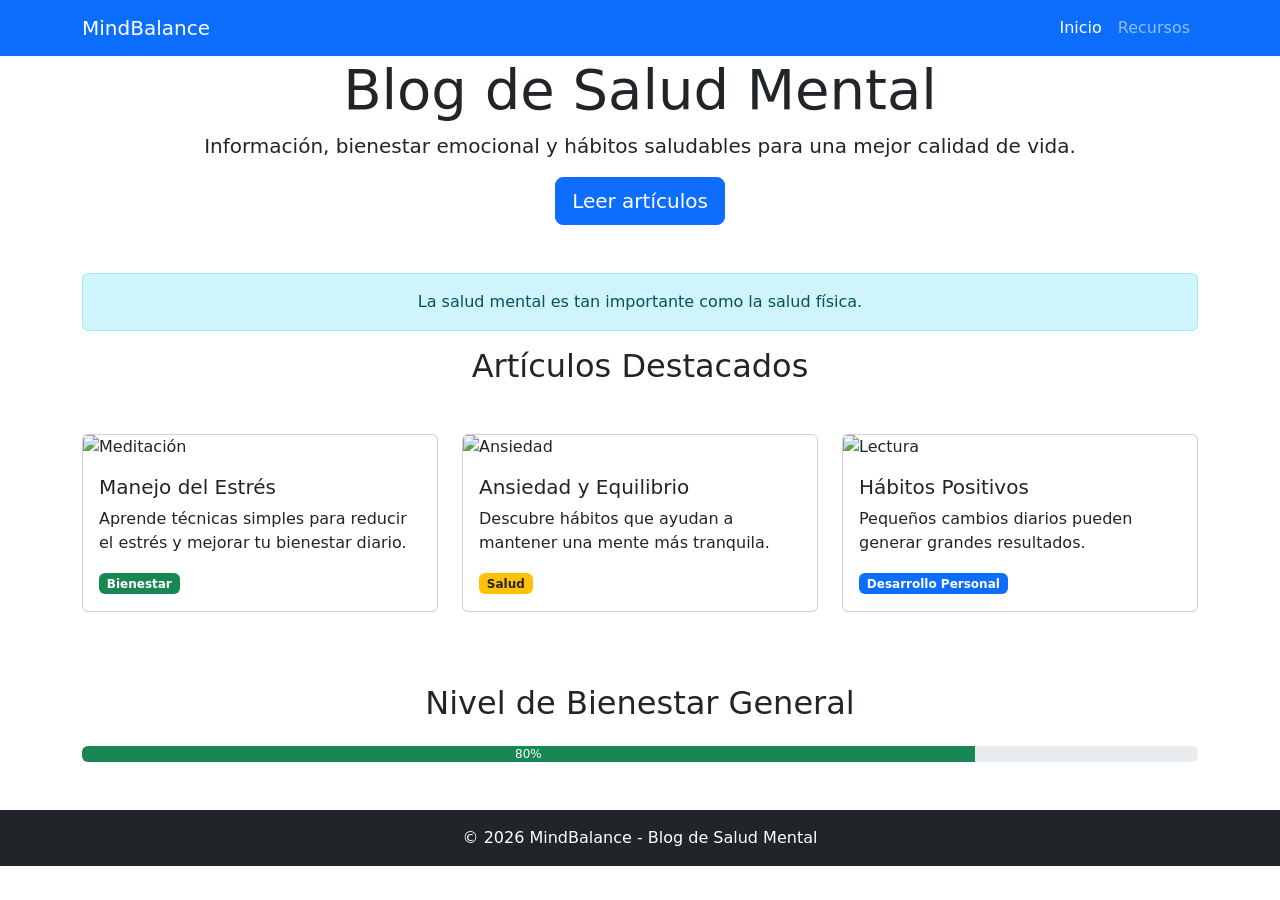
==== index.html @ 52d32557 "Practica 11 Bootstrap MindBalance" ====
<!DOCTYPE html>
<html lang="es">

<head>
    <meta charset="UTF-8">
    <meta name="viewport" content="width=device-width, initial-scale=1">
    <title>MindBalance - Inicio</title>

    <link href="https://cdn.jsdelivr.net/npm/bootstrap@5.3.8/dist/css/bootstrap.min.css" rel="stylesheet">

    <link rel="stylesheet" href="css/estilos.css">
</head>

<body>

<nav class="navbar navbar-expand-lg navbar-dark bg-primary">
    <div class="container">

        <a class="navbar-brand" href="index.html">
            MindBalance
        </a>

        <button class="navbar-toggler" type="button" data-bs-toggle="collapse" data-bs-target="#menu">
            <span class="navbar-toggler-icon"></span>
        </button>

        <div class="collapse navbar-collapse" id="menu">

            <ul class="navbar-nav ms-auto">

                <li class="nav-item">
                    <a class="nav-link active" href="index.html">
                        Inicio
                    </a>
                </li>

                <li class="nav-item">
                    <a class="nav-link" href="recursos.html">
                        Recursos
                    </a>
                </li>

            </ul>

        </div>

    </div>
</nav>

<header class="hero">

    <div class="container text-center">

        <h1 class="display-4">
            Blog de Salud Mental
        </h1>

        <p class="lead">
            Información, bienestar emocional y hábitos saludables para una mejor calidad de vida.
        </p>

        <a href="#articulos" class="btn btn-primary btn-lg">
            Leer artículos
        </a>

    </div>

</header>

<main class="container my-5">

    <div class="alert alert-info text-center">
        La salud mental es tan importante como la salud física.
    </div>

    <section id="articulos">

        <h2 class="text-center mb-5">
            Artículos Destacados
        </h2>

        <div class="row">

            <div class="col-md-4 mb-4">

                <div class="card h-100">

                    <img src="https://images.unsplash.com/photo-1506126613408-eca07ce68773?w=800"
                         class="card-img-top" alt="Meditación">

                    <div class="card-body">

                        <h5 class="card-title">
                            Manejo del Estrés
                        </h5>

                        <p class="card-text">
                            Aprende técnicas simples para reducir el estrés y mejorar tu bienestar diario.
                        </p>

                        <span class="badge bg-success">
                                Bienestar
                            </span>

                    </div>

                </div>

            </div>

            <div class="col-md-4 mb-4">

                <div class="card h-100">

                    <img src="https://images.unsplash.com/photo-1499209974431-9dddcece7f88?w=800"
                         class="card-img-top" alt="Ansiedad">

                    <div class="card-body">

                        <h5 class="card-title">
                            Ansiedad y Equilibrio
                        </h5>

                        <p class="card-text">
                            Descubre hábitos que ayudan a mantener una mente más tranquila.
                        </p>

                        <span class="badge bg-warning text-dark">
                                Salud
                            </span>

                    </div>

                </div>

            </div>

            <div class="col-md-4 mb-4">

                <div class="card h-100">

                    <img src="https://images.unsplash.com/photo-1516302752625-fcc3c50ae61f?w=800"
                         class="card-img-top" alt="Lectura">

                    <div class="card-body">

                        <h5 class="card-title">
                            Hábitos Positivos
                        </h5>

                        <p class="card-text">
                            Pequeños cambios diarios pueden generar grandes resultados.
                        </p>

                        <span class="badge bg-primary">
                                Desarrollo Personal
                            </span>

                    </div>

                </div>

            </div>

        </div>

    </section>

    <section class="mt-5">

        <h2 class="text-center mb-4">
            Nivel de Bienestar General
        </h2>

        <div class="progress">

            <div class="progress-bar bg-success" style="width:80%">
                80%
            </div>

        </div>

    </section>

</main>

<footer class="bg-dark text-white text-center p-3">

    <p class="mb-0">
        © 2026 MindBalance - Blog de Salud Mental
    </p>

</footer>

</body>

</html>
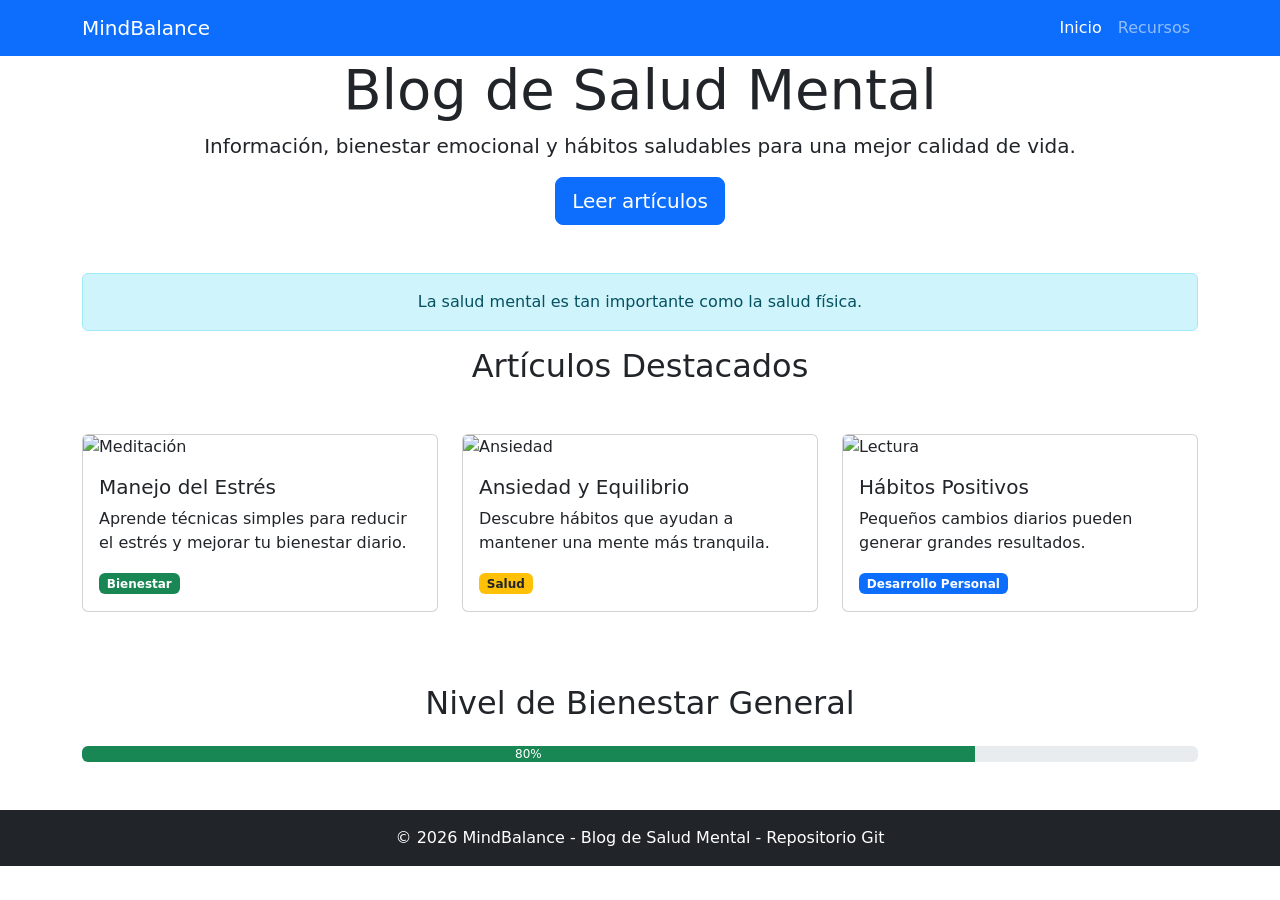
==== commit 34eac088: "Update footer text to include 'Repositorio Git'" ====
--- a/index.html
+++ b/index.html
@@ -187,11 +187,11 @@
 <footer class="bg-dark text-white text-center p-3">
 
     <p class="mb-0">
-        © 2026 MindBalance - Blog de Salud Mental
+        © 2026 MindBalance - Blog de Salud Mental - Repositorio Git
     </p>
 
 </footer>
 
 </body>
 
-</html>+</html>
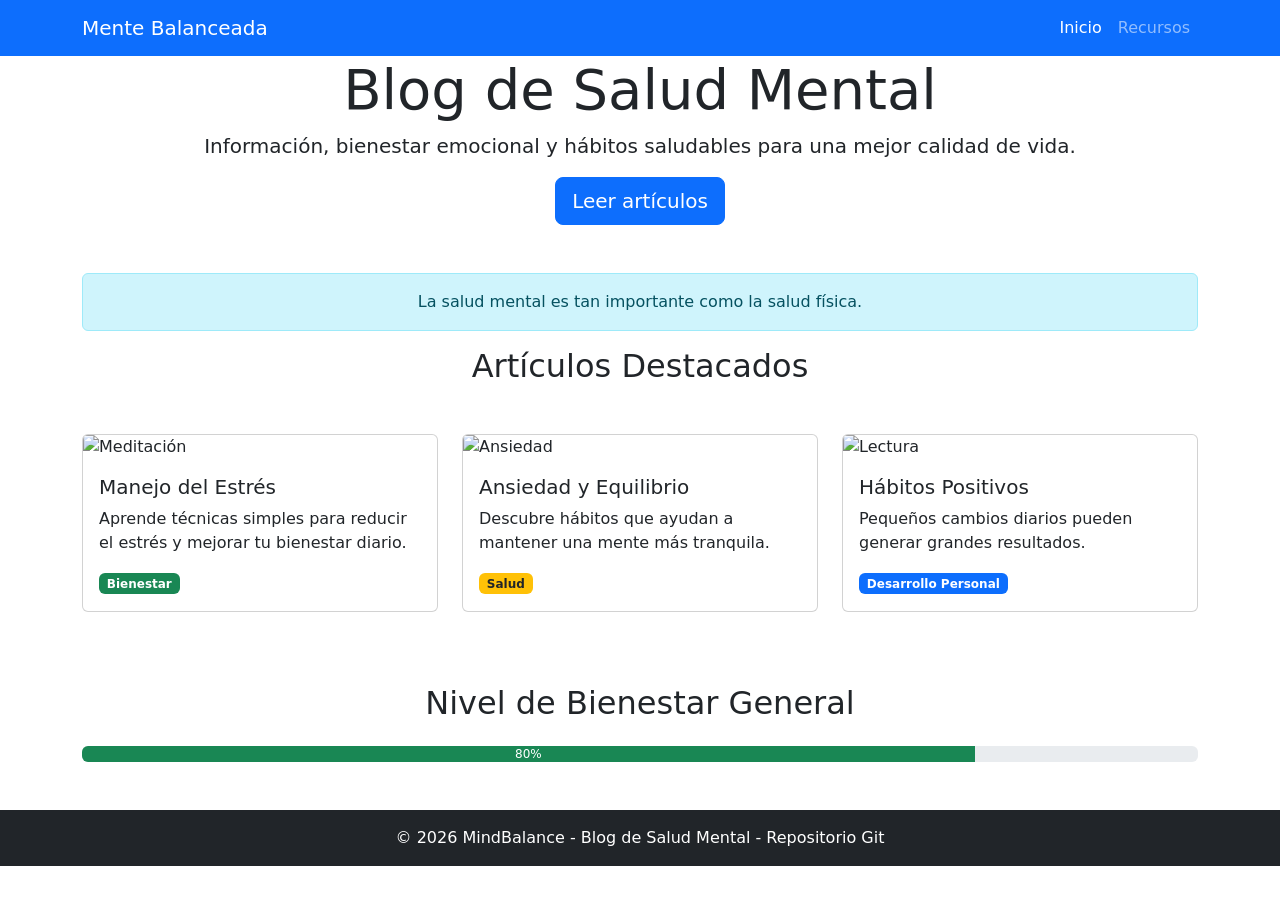
==== commit 5daaaf44: "Cambio de Nombre Se cambio del nombre original MindBalance a Mente Balanceada." ====
--- a/index.html
+++ b/index.html
@@ -4,7 +4,7 @@
 <head>
     <meta charset="UTF-8">
     <meta name="viewport" content="width=device-width, initial-scale=1">
-    <title>MindBalance - Inicio</title>
+    <title>Mente Balanceada - Inicio</title>
 
     <link href="https://cdn.jsdelivr.net/npm/bootstrap@5.3.8/dist/css/bootstrap.min.css" rel="stylesheet">
 
@@ -17,7 +17,7 @@
     <div class="container">
 
         <a class="navbar-brand" href="index.html">
-            MindBalance
+            Mente Balanceada
         </a>
 
         <button class="navbar-toggler" type="button" data-bs-toggle="collapse" data-bs-target="#menu">
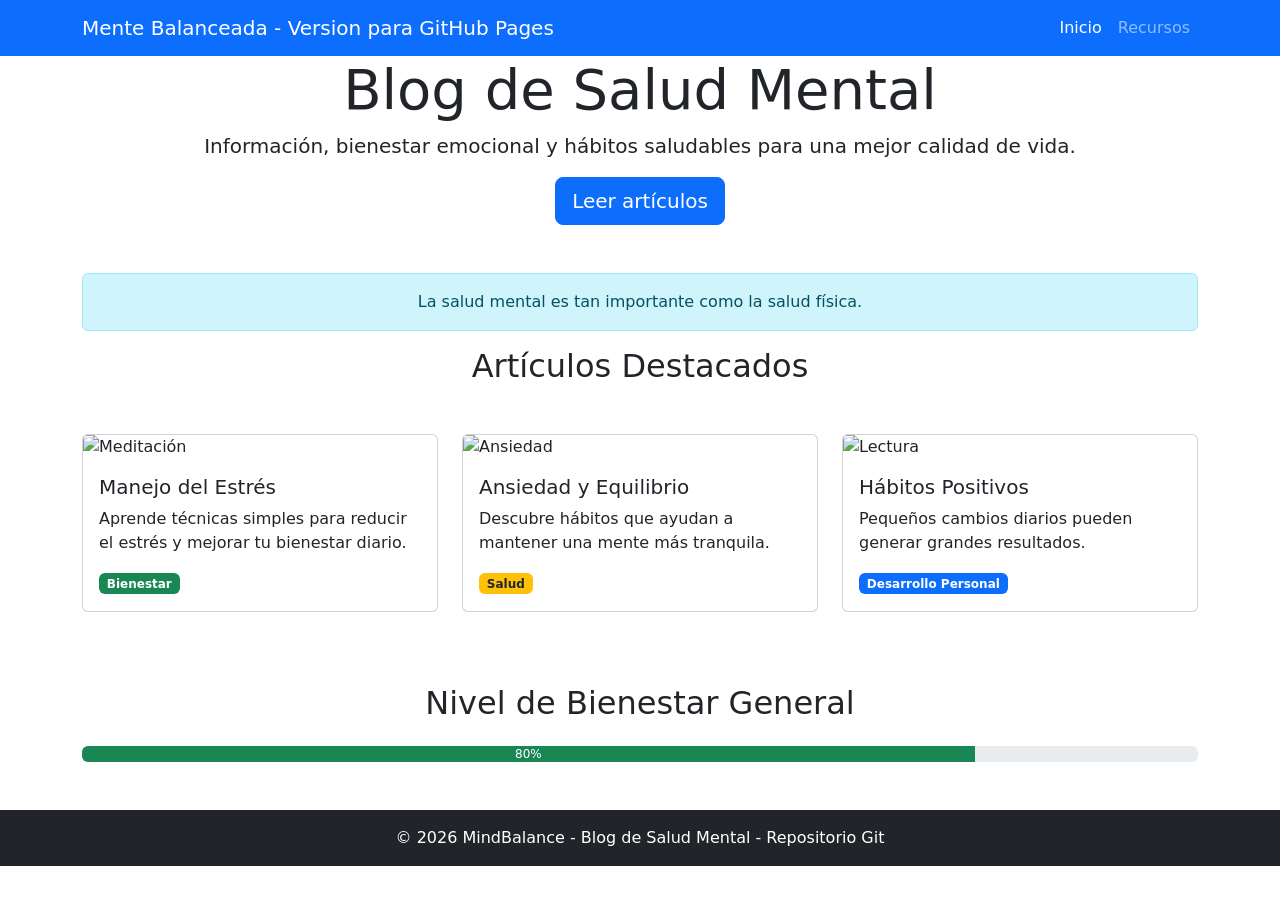
==== commit b4b99d5b: "Actualizacion Se Agrego y Actualizó el sitio para GitHub Pages." ====
--- a/index.html
+++ b/index.html
@@ -17,7 +17,7 @@
     <div class="container">
 
         <a class="navbar-brand" href="index.html">
-            Mente Balanceada
+            Mente Balanceada - Version para GitHub Pages
         </a>
 
         <button class="navbar-toggler" type="button" data-bs-toggle="collapse" data-bs-target="#menu">
